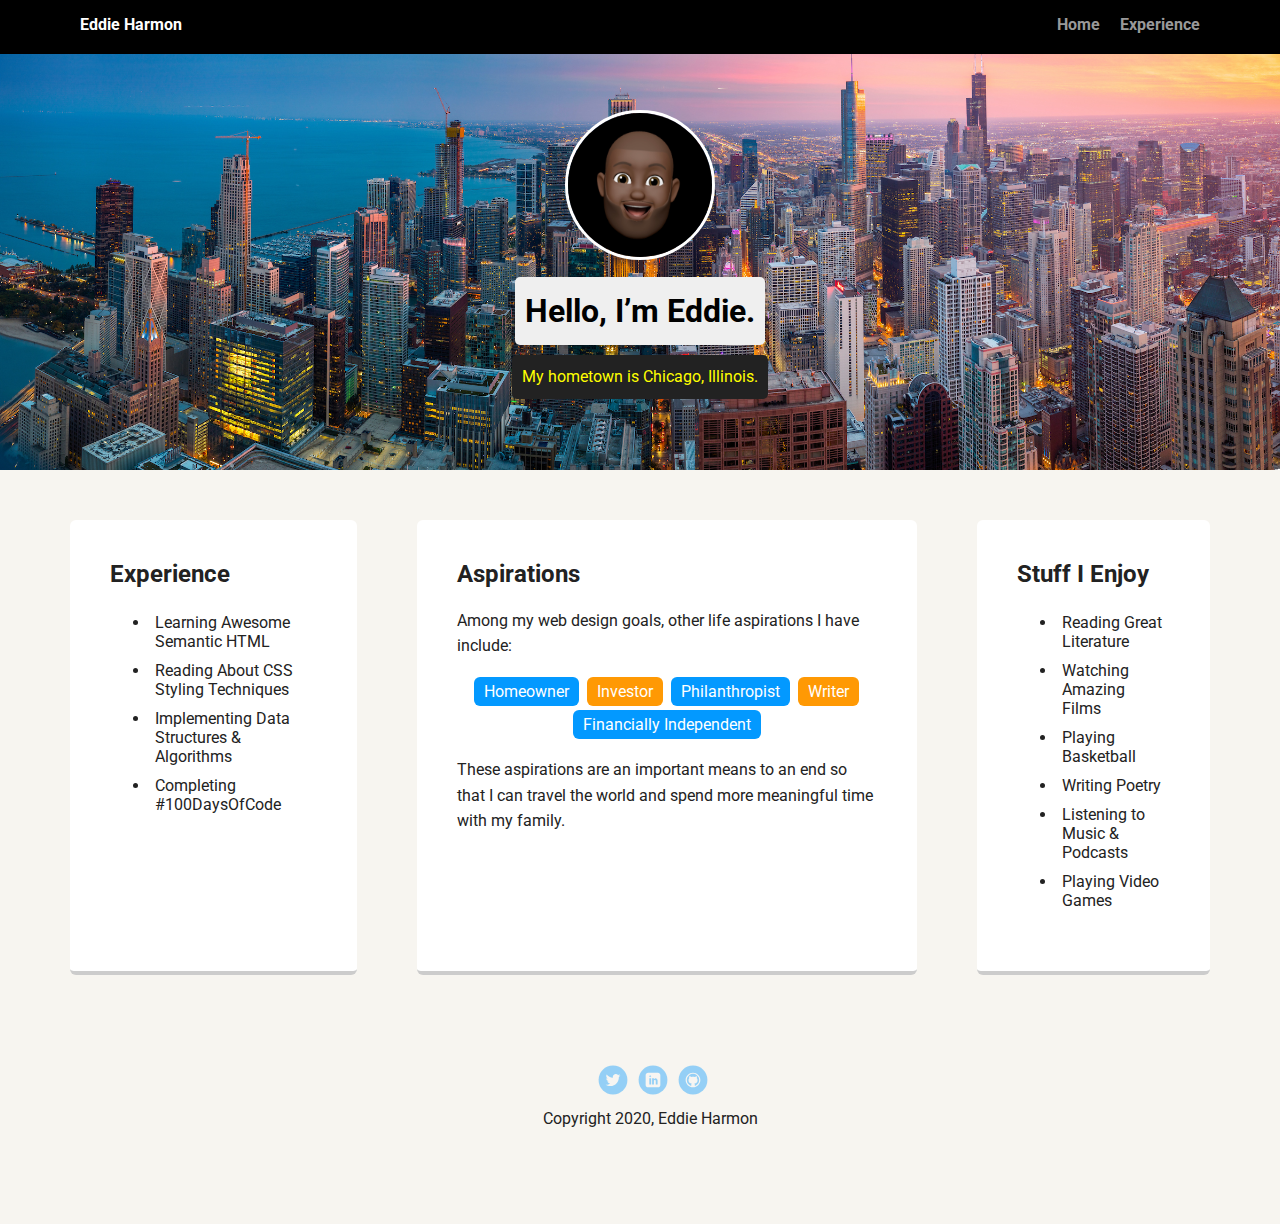
==== experience.html @ d18f7533 "Add padding to bulletpoints on experience page for easier readability." ====
<!DOCTYPE html>
<html lang="en">
<head>
  <meta charset="UTF-8">
  <meta name="viewport" content="width=device-width, initial-scale=1.0">
  <meta http-equiv="X-UA-Compatible" content="ie=edge">
  <title>Experience</title>
  <link rel="stylesheet" href="styles.css">
  <link href="https://fonts.googleapis.com/css?family=Muli%7CRoboto:400,300,500,700,900" rel="stylesheet"></head>
</head>
<body>
  <div class="main-nav">
    <ul class="nav">
      <li class="name">Eddie Harmon</li>
      <li><a href="index.html">Home</a></li>
      <li><a href="experience.html">Experience</a></li>
    </ul>
</div>

<header>
  <img src="images/Emoji Ed.jpg" alt="Emoji of Eddie Harmon" class="profile-image">
  <h1 class="tag name">Hello, I’m Eddie.</h1>
  <p class="tag location">My hometown is Chicago, Illinois.</p>
</header>

<main class="flex">
  <div class="card">
    <h2>Experience</h2>
      <ul>
        <li class="bulletpoints">Learning Awesome Semantic HTML</li>
        <li class="bulletpoints">Reading About CSS Styling Techniques</li>
        <li class="bulletpoints">Implementing Data Structures & Algorithms</li>
        <li class="bulletpoints">Completing #100DaysOfCode</li>
      </ul>
  </div> 

  <div class="card">
    <h2>Aspirations</h2>
    <p>Among my web design goals, other life aspirations I have include:</p>
    <ul class="skills">
      <li>Homeowner</li>
      <li>Investor</li>
      <li>Philanthropist</li>
      <li>Writer</li>
      <li>Financially Independent</li>
    </ul>
    <p>These aspirations are an important means to an end so that I can travel the world and spend more meaningful time with my family.</p>
  </div> 

  <div class="card">
    <h2>Stuff I Enjoy</h2>
      <ul>
        <li class="bulletpoints">Reading Great Literature</li>
        <li class="bulletpoints">Watching Amazing Films</li>
        <li class="bulletpoints">Playing Basketball</li>
        <li class="bulletpoints">Writing Poetry</li>
        <li class="bulletpoints">Listening to Music & Podcasts</li>
        <li class="bulletpoints">Playing Video Games</li>
      </ul>
  </div> 

</main>
<footer>
  <ul>
    <li><a href="#" class="social twitter">Twitter</a></li>
    <li><a href="#" class="social linkedin">LinkedIn</a></li>
    <li><a href="#" class="social github">Github</a></li>
  </ul>
  <p class="copyright">Copyright 2020, Eddie Harmon</p>
</footer>
</body>
</html>
---- styles.css ----
/* Global Layout Set-up */
* { 
  box-sizing: border-box;
}
  
body {
  margin: 0;
  padding: 0;
  text-align: center;
  font-family: 'Roboto', sans-serif;
  color: #222;
  background: #f7f5f0;
}
/* Link Styles */

a {
  text-decoration: none;
  color: #999;
}
a:hover {
  color: #6633ff;
}

/* Section Styles */

.main-nav {
  width: 100%;
  background: black;
  min-height: 30px;
  padding: 10px;
  position: fixed;
  text-align: center;
}
.nav {
  display: flex;
  justify-content: space-around;
  font-weight: 700;
  list-style-type: none;
  margin: 0 auto;
  padding: 0;
}

.nav .name {
    display: block;
    margin-right: auto;
    color: white;
}
.nav li {
  padding: 5px 10px 10px 10px;
}
.nav a {
  transition: all .5s;
}
.nav a:hover {
  color: white
}

header {
  text-align: center;
  background: url('images/Chicago Skyline 2.jpg') no-repeat top center ;
  background-size: cover;
  overflow: hidden;
  padding-top: 60px;
}
header {
  line-height: 1.5;
}
header .profile-image {
  margin-top: 50px;
  width: 150px;
  height: 150px;
  border-radius: 50%;
  border: 3px solid white;
  transition: all .5s;
}
header .profile-image:hover {
  transform: scale(1.2) rotate(5deg);
}
.tag {
  background-color: #efefef;
  color: black;
  padding: 10px;
  border-radius: 5px;
  display: table;
  margin: 10px auto;
} 
.location {
  background-color: #222;
  color: yellow;
}
.card {
  margin: 30px;
  padding: 20px 40px 40px;
  max-width: 500px;
  text-align: left;
  background: #fff;
  border-bottom: 4px solid #ccc;
  border-radius: 6px;
  transition: all .5s;
}
.card:hover {
  border-color: #ff99ff;
}

ul.skills {
  padding: 0;
  text-align: center;
}

.skills li {
  border-radius: 6px;
  display: inline-block;
  background: #ff9904;
  color: white;
  padding: 5px 10px;
  margin: 2px;
}

.skills li:nth-child(odd) {
  background: #0399ff;
}

.bulletpoints {
  padding: 5px;
}

footer {
  width: 100%;
  min-height: 30px;
  padding: 20px 0 40px 20px;
}

footer .copyright {
  top: -8px;
  font-size: .75em;
}

footer ul {
  list-style-type: none;
  margin: 0;
  padding: 0;
}

footer ul li {
  display: inline-block;
}

a.social {
  display: inline-block;
  text-indent: -9999px;
  margin-left: 5px;
  width: 30px;
  height: 30px;
  background-size: 30px 30px;
  opacity: .4;
  transition: all .5s;
}
a.twitter {
  background-image: url(images/twitter.svg);
}
a.linkedin {
  background-image: url(images/linkedin.svg);
}
a.github {
  background-image: url(images/github.svg);
}
a.social:hover {
  opacity: 1;
}
.clearfix {
  clear: both;
}

/* Styles for larger screens */
@media screen and (min-width: 720px) {
  
  .flex {
      display: -ms-flexbox;      /* TWEENER - IE 10 */
      display: flex; 
      max-width: 1200px;
      -ms-flex-pack: distribute;
      justify-content: space-around;
      margin: 0 auto;
  }

  header {
    min-height: 470px;
  }

  .nav {
    max-width: 1200px;
    padding: 0 30px;
  }


  main {
    padding-top: 20px;
  }

  main p {
    line-height: 1.6em;
  }

  footer {
    font-size: 1.3em;
    max-width: 1200px;
    margin: 40px auto;
  }

}
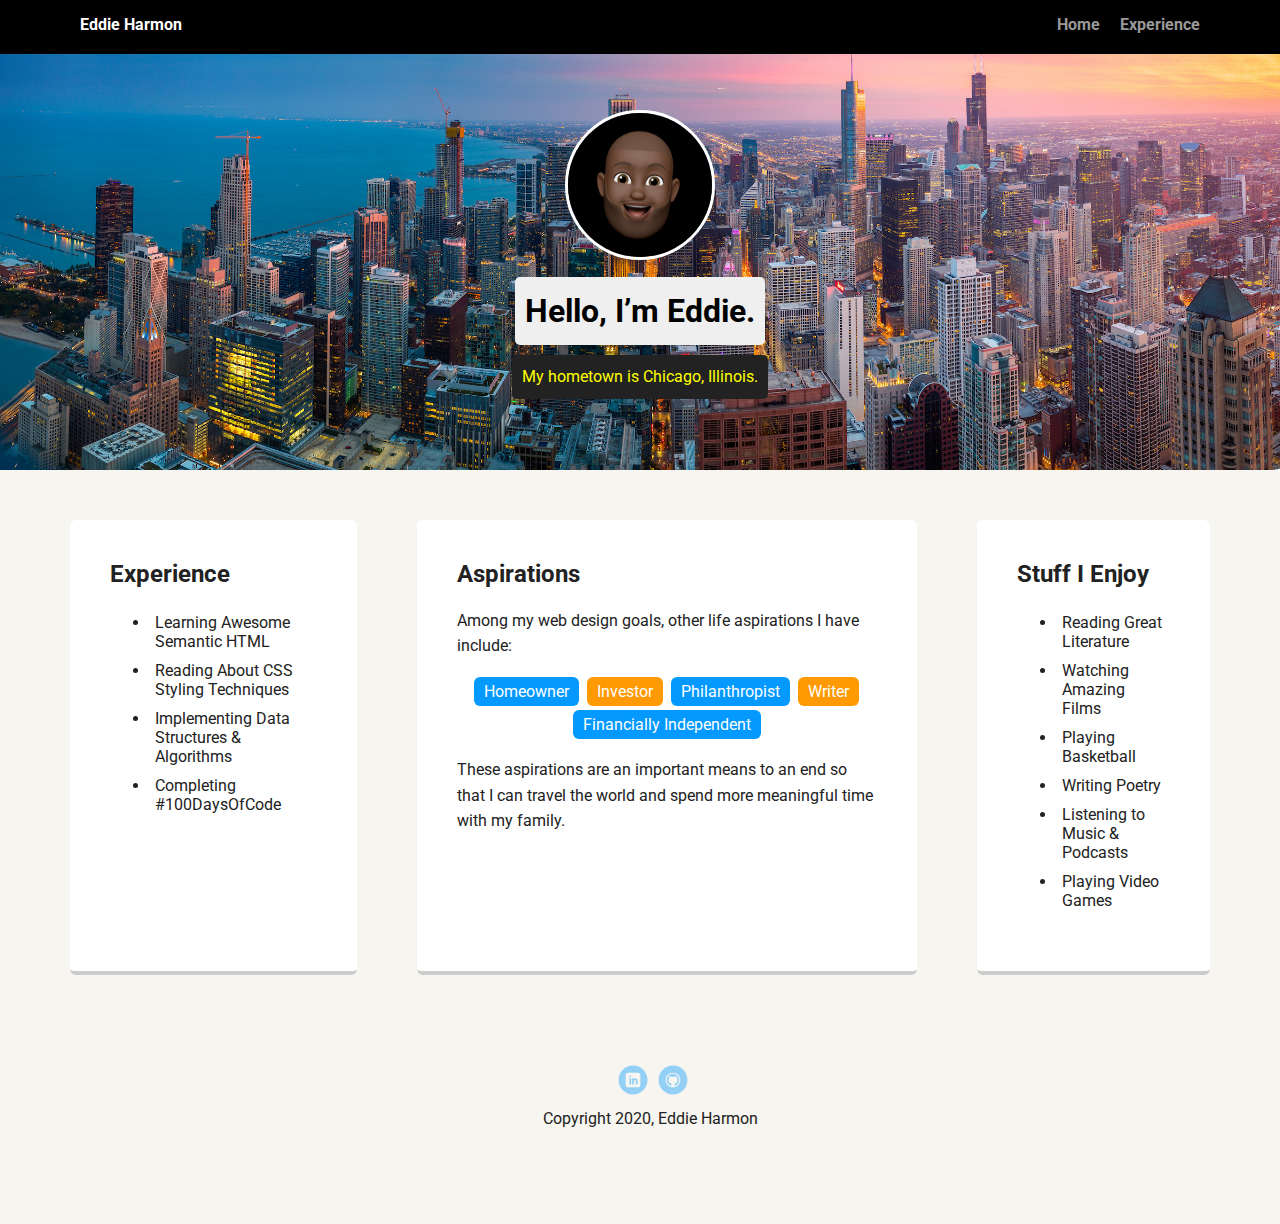
==== commit 884c836d: "remove Twitter social media links" ====
--- a/experience.html
+++ b/experience.html
@@ -6,7 +6,7 @@
   <meta http-equiv="X-UA-Compatible" content="ie=edge">
   <title>Experience</title>
   <link rel="stylesheet" href="styles.css">
-  <link href="https://fonts.googleapis.com/css?family=Muli%7CRoboto:400,300,500,700,900" rel="stylesheet"></head>
+  <link href="https://fonts.googleapis.com/css?family=Muli%7CRoboto:400,300,500,700,900" rel="stylesheet">
 </head>
 <body>
   <div class="main-nav">
@@ -18,7 +18,7 @@
 </div>
 
 <header>
-  <img src="images/Emoji Ed.jpg" alt="Emoji of Eddie Harmon" class="profile-image">
+  <img src="images/EmojiEd.jpg" alt="Emoji of Eddie Harmon" class="profile-image">
   <h1 class="tag name">Hello, I’m Eddie.</h1>
   <p class="tag location">My hometown is Chicago, Illinois.</p>
 </header>
@@ -62,9 +62,8 @@
 </main>
 <footer>
   <ul>
-    <li><a href="#" class="social twitter">Twitter</a></li>
-    <li><a href="#" class="social linkedin">LinkedIn</a></li>
-    <li><a href="#" class="social github">Github</a></li>
+    <li><a href="https://www.linkedin.com/in/eddieharmon/" class="social linkedin">LinkedIn</a></li>
+    <li><a href="https://github.com/EddieHarmonJr" class="social github">Github</a></li>
   </ul>
   <p class="copyright">Copyright 2020, Eddie Harmon</p>
 </footer>
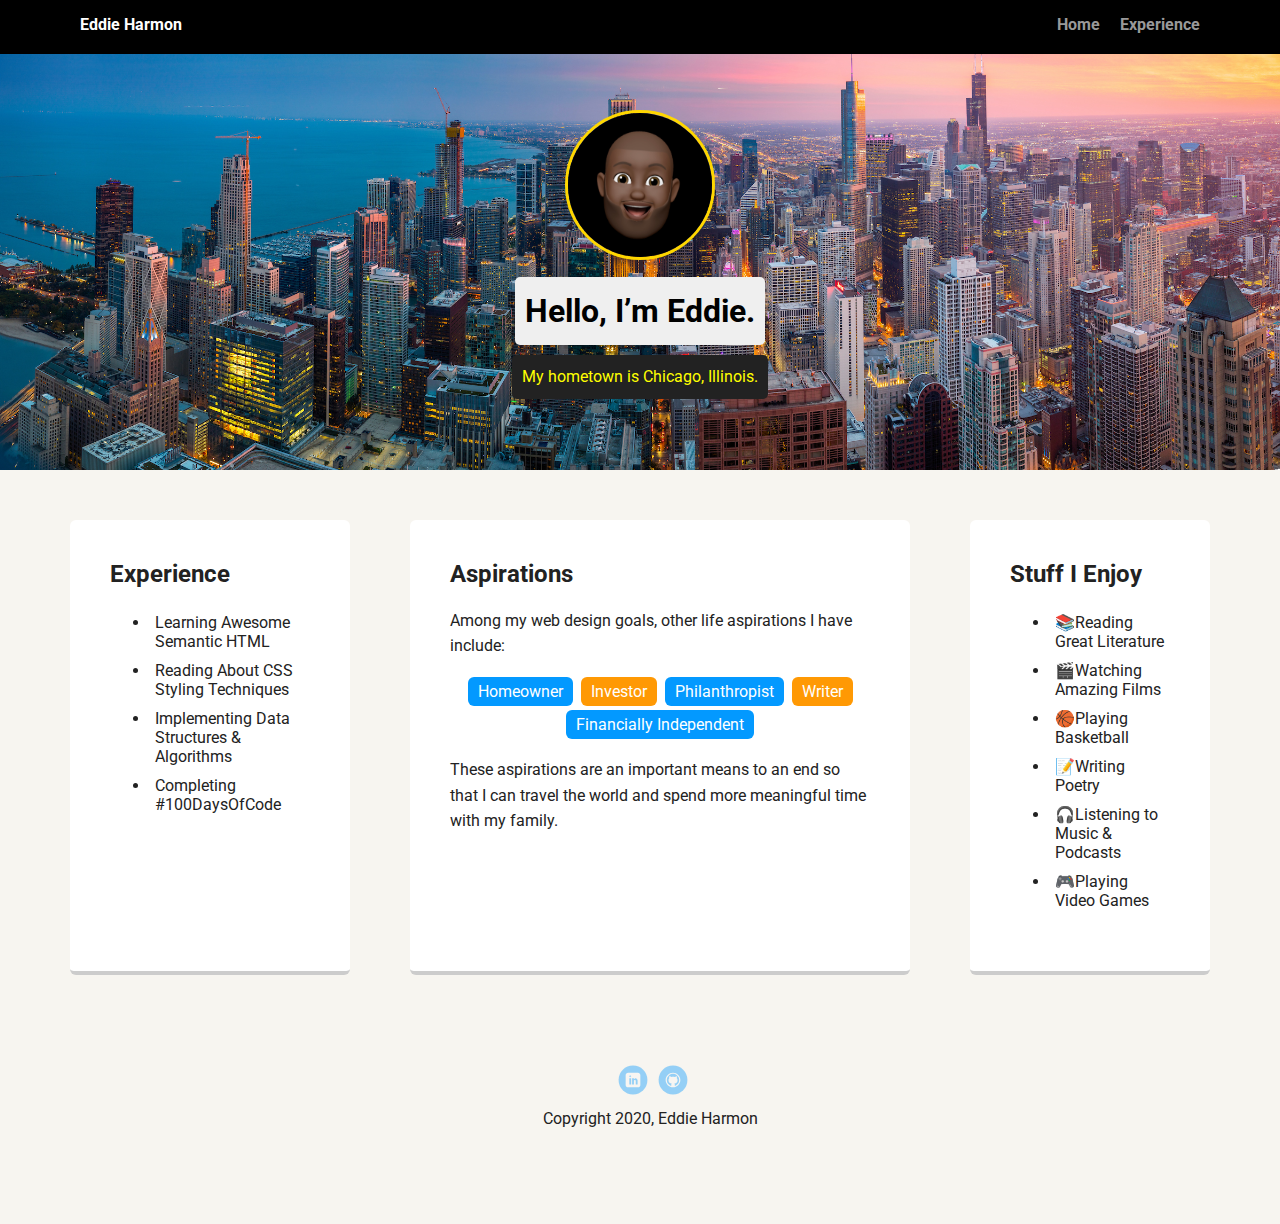
==== commit be045496: "add emojis to hobbies section for additional design." ====
--- a/experience.html
+++ b/experience.html
@@ -50,12 +50,12 @@
   <div class="card">
     <h2>Stuff I Enjoy</h2>
       <ul>
-        <li class="bulletpoints">Reading Great Literature</li>
-        <li class="bulletpoints">Watching Amazing Films</li>
-        <li class="bulletpoints">Playing Basketball</li>
-        <li class="bulletpoints">Writing Poetry</li>
-        <li class="bulletpoints">Listening to Music & Podcasts</li>
-        <li class="bulletpoints">Playing Video Games</li>
+        <li class="bulletpoints">📚Reading Great Literature</li>
+        <li class="bulletpoints">🎬Watching Amazing Films</li>
+        <li class="bulletpoints">🏀Playing Basketball</li>
+        <li class="bulletpoints">📝Writing Poetry</li>
+        <li class="bulletpoints">🎧Listening to Music & Podcasts</li>
+        <li class="bulletpoints">🎮Playing Video Games</li>
       </ul>
   </div> 
 
--- a/styles.css
+++ b/styles.css
@@ -70,11 +70,11 @@
   width: 150px;
   height: 150px;
   border-radius: 50%;
-  border: 3px solid white;
+  border: 3px solid gold;
   transition: all .5s;
 }
 header .profile-image:hover {
-  transform: scale(1.2) rotate(5deg);
+  transform: scale(1.2) rotate(360deg);
 }
 .tag {
   background-color: #efefef;
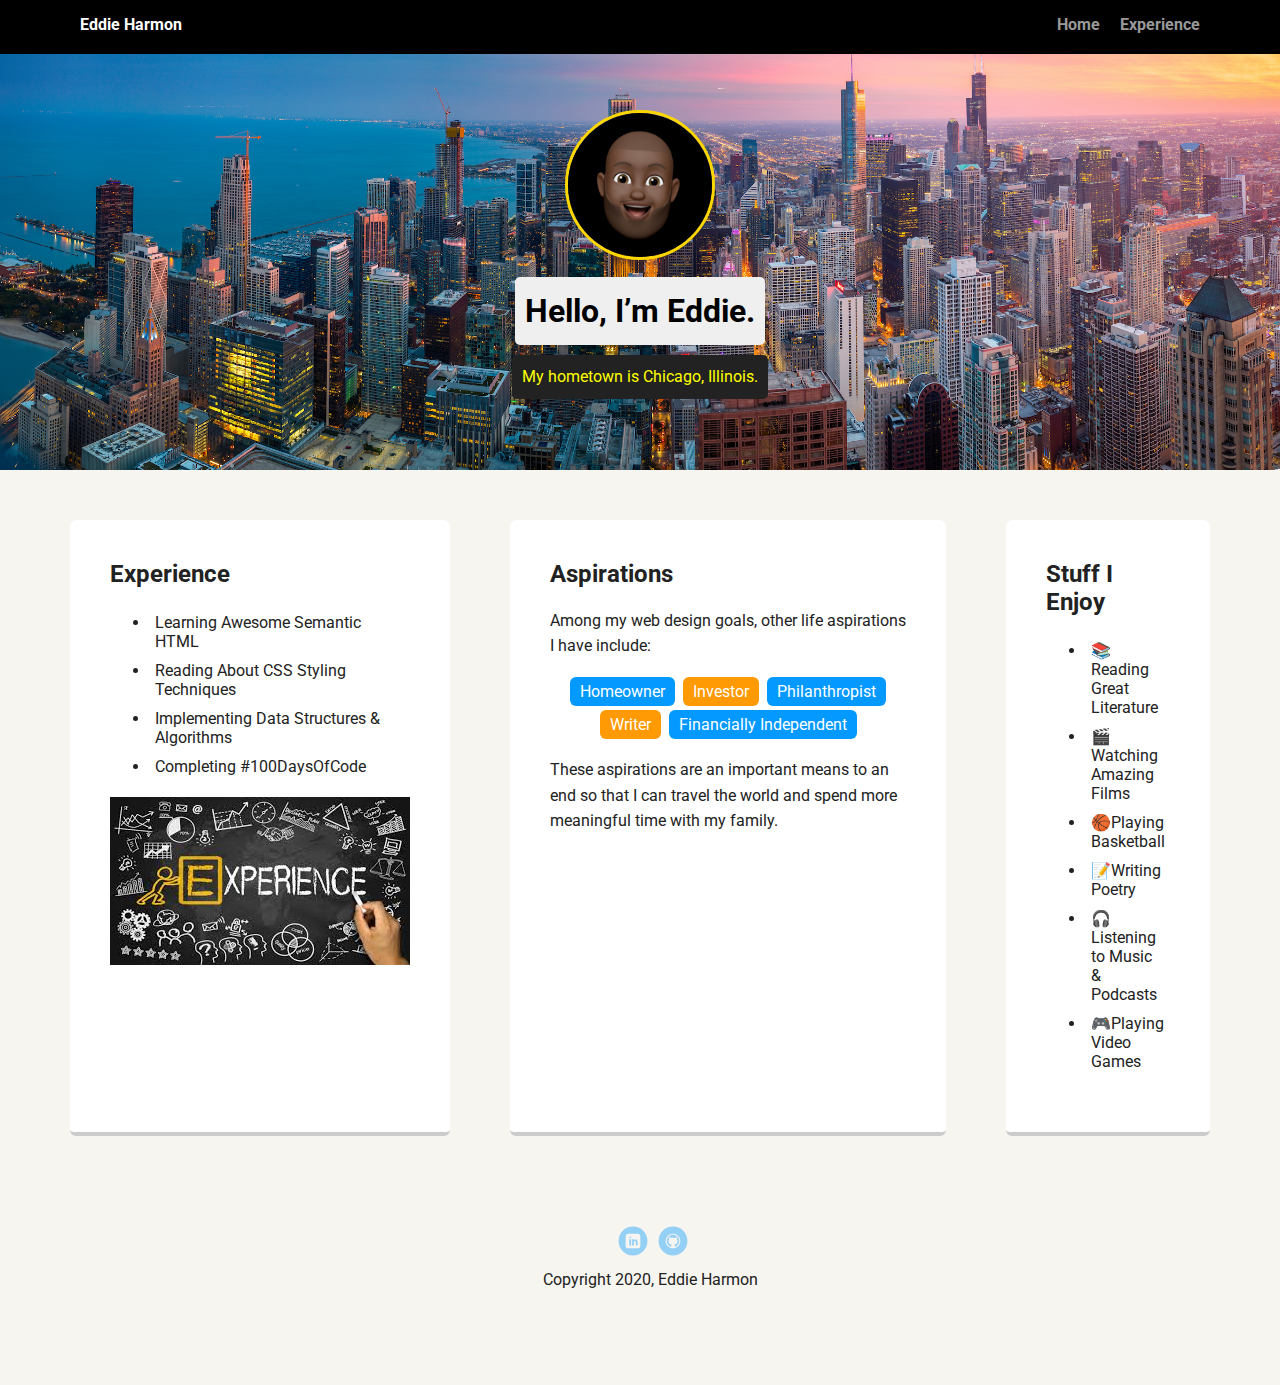
==== commit c6f8eb05: "add photo to the experience section" ====
--- a/experience.html
+++ b/experience.html
@@ -32,6 +32,7 @@
         <li class="bulletpoints">Implementing Data Structures & Algorithms</li>
         <li class="bulletpoints">Completing #100DaysOfCode</li>
       </ul>
+      <img src="images/experiencebanner.jpeg" alt="Photo of the word experience">
   </div> 
 
   <div class="card">
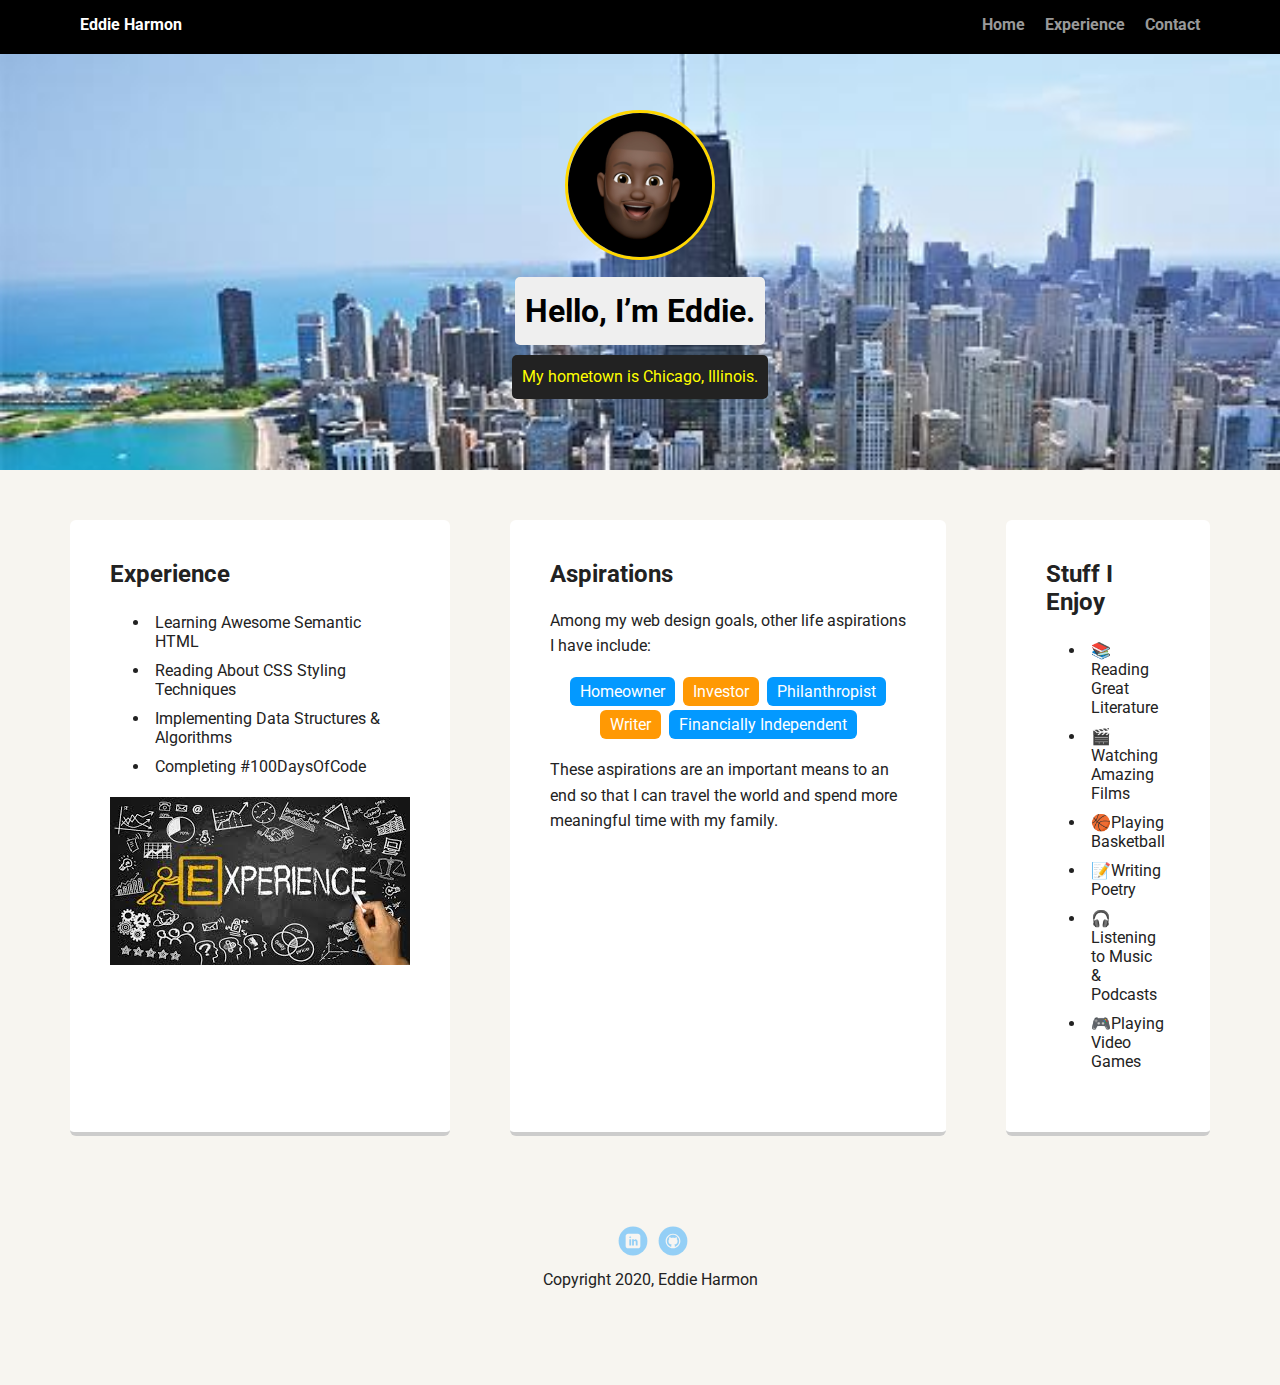
==== commit a5215a5a: "add additional contact page with fictional contact info. Create additional link for new page on each" ====
--- a/experience.html
+++ b/experience.html
@@ -1,5 +1,6 @@
 <!DOCTYPE html>
 <html lang="en">
+
 <head>
   <meta charset="UTF-8">
   <meta name="viewport" content="width=device-width, initial-scale=1.0">
@@ -8,24 +9,26 @@
   <link rel="stylesheet" href="styles.css">
   <link href="https://fonts.googleapis.com/css?family=Muli%7CRoboto:400,300,500,700,900" rel="stylesheet">
 </head>
+
 <body>
   <div class="main-nav">
     <ul class="nav">
       <li class="name">Eddie Harmon</li>
       <li><a href="index.html">Home</a></li>
       <li><a href="experience.html">Experience</a></li>
+      <li><a href="contact.html">Contact</a></li>
     </ul>
-</div>
+  </div>
 
-<header>
-  <img src="images/EmojiEd.jpg" alt="Emoji of Eddie Harmon" class="profile-image">
-  <h1 class="tag name">Hello, I’m Eddie.</h1>
-  <p class="tag location">My hometown is Chicago, Illinois.</p>
-</header>
+  <header>
+    <img src="images/EmojiEd.jpg" alt="Emoji of Eddie Harmon" class="profile-image">
+    <h1 class="tag name">Hello, I’m Eddie.</h1>
+    <p class="tag location">My hometown is Chicago, Illinois.</p>
+  </header>
 
-<main class="flex">
-  <div class="card">
-    <h2>Experience</h2>
+  <main class="flex">
+    <div class="card">
+      <h2>Experience</h2>
       <ul>
         <li class="bulletpoints">Learning Awesome Semantic HTML</li>
         <li class="bulletpoints">Reading About CSS Styling Techniques</li>
@@ -33,23 +36,24 @@
         <li class="bulletpoints">Completing #100DaysOfCode</li>
       </ul>
       <img src="images/experiencebanner.jpeg" alt="Photo of the word experience">
-  </div> 
+    </div>
 
-  <div class="card">
-    <h2>Aspirations</h2>
-    <p>Among my web design goals, other life aspirations I have include:</p>
-    <ul class="skills">
-      <li>Homeowner</li>
-      <li>Investor</li>
-      <li>Philanthropist</li>
-      <li>Writer</li>
-      <li>Financially Independent</li>
-    </ul>
-    <p>These aspirations are an important means to an end so that I can travel the world and spend more meaningful time with my family.</p>
-  </div> 
+    <div class="card">
+      <h2>Aspirations</h2>
+      <p>Among my web design goals, other life aspirations I have include:</p>
+      <ul class="skills">
+        <li>Homeowner</li>
+        <li>Investor</li>
+        <li>Philanthropist</li>
+        <li>Writer</li>
+        <li>Financially Independent</li>
+      </ul>
+      <p>These aspirations are an important means to an end so that I can travel the world and spend more meaningful
+        time with my family.</p>
+    </div>
 
-  <div class="card">
-    <h2>Stuff I Enjoy</h2>
+    <div class="card">
+      <h2>Stuff I Enjoy</h2>
       <ul>
         <li class="bulletpoints">📚Reading Great Literature</li>
         <li class="bulletpoints">🎬Watching Amazing Films</li>
@@ -58,15 +62,16 @@
         <li class="bulletpoints">🎧Listening to Music & Podcasts</li>
         <li class="bulletpoints">🎮Playing Video Games</li>
       </ul>
-  </div> 
+    </div>
 
-</main>
-<footer>
-  <ul>
-    <li><a href="https://www.linkedin.com/in/eddieharmon/" class="social linkedin">LinkedIn</a></li>
-    <li><a href="https://github.com/EddieHarmonJr" class="social github">Github</a></li>
-  </ul>
-  <p class="copyright">Copyright 2020, Eddie Harmon</p>
-</footer>
+  </main>
+  <footer>
+    <ul>
+      <li><a href="https://www.linkedin.com/in/eddieharmon/" class="social linkedin">LinkedIn</a></li>
+      <li><a href="https://github.com/EddieHarmonJr" class="social github">Github</a></li>
+    </ul>
+    <p class="copyright">Copyright 2020, Eddie Harmon</p>
+  </footer>
 </body>
+
 </html>--- a/styles.css
+++ b/styles.css
@@ -57,7 +57,7 @@
 
 header {
   text-align: center;
-  background: url('images/Chicago Skyline 2.jpg') no-repeat top center ;
+  background: url('images/chicagoSkyline.jpg') no-repeat top center ;
   background-size: cover;
   overflow: hidden;
   padding-top: 60px;
